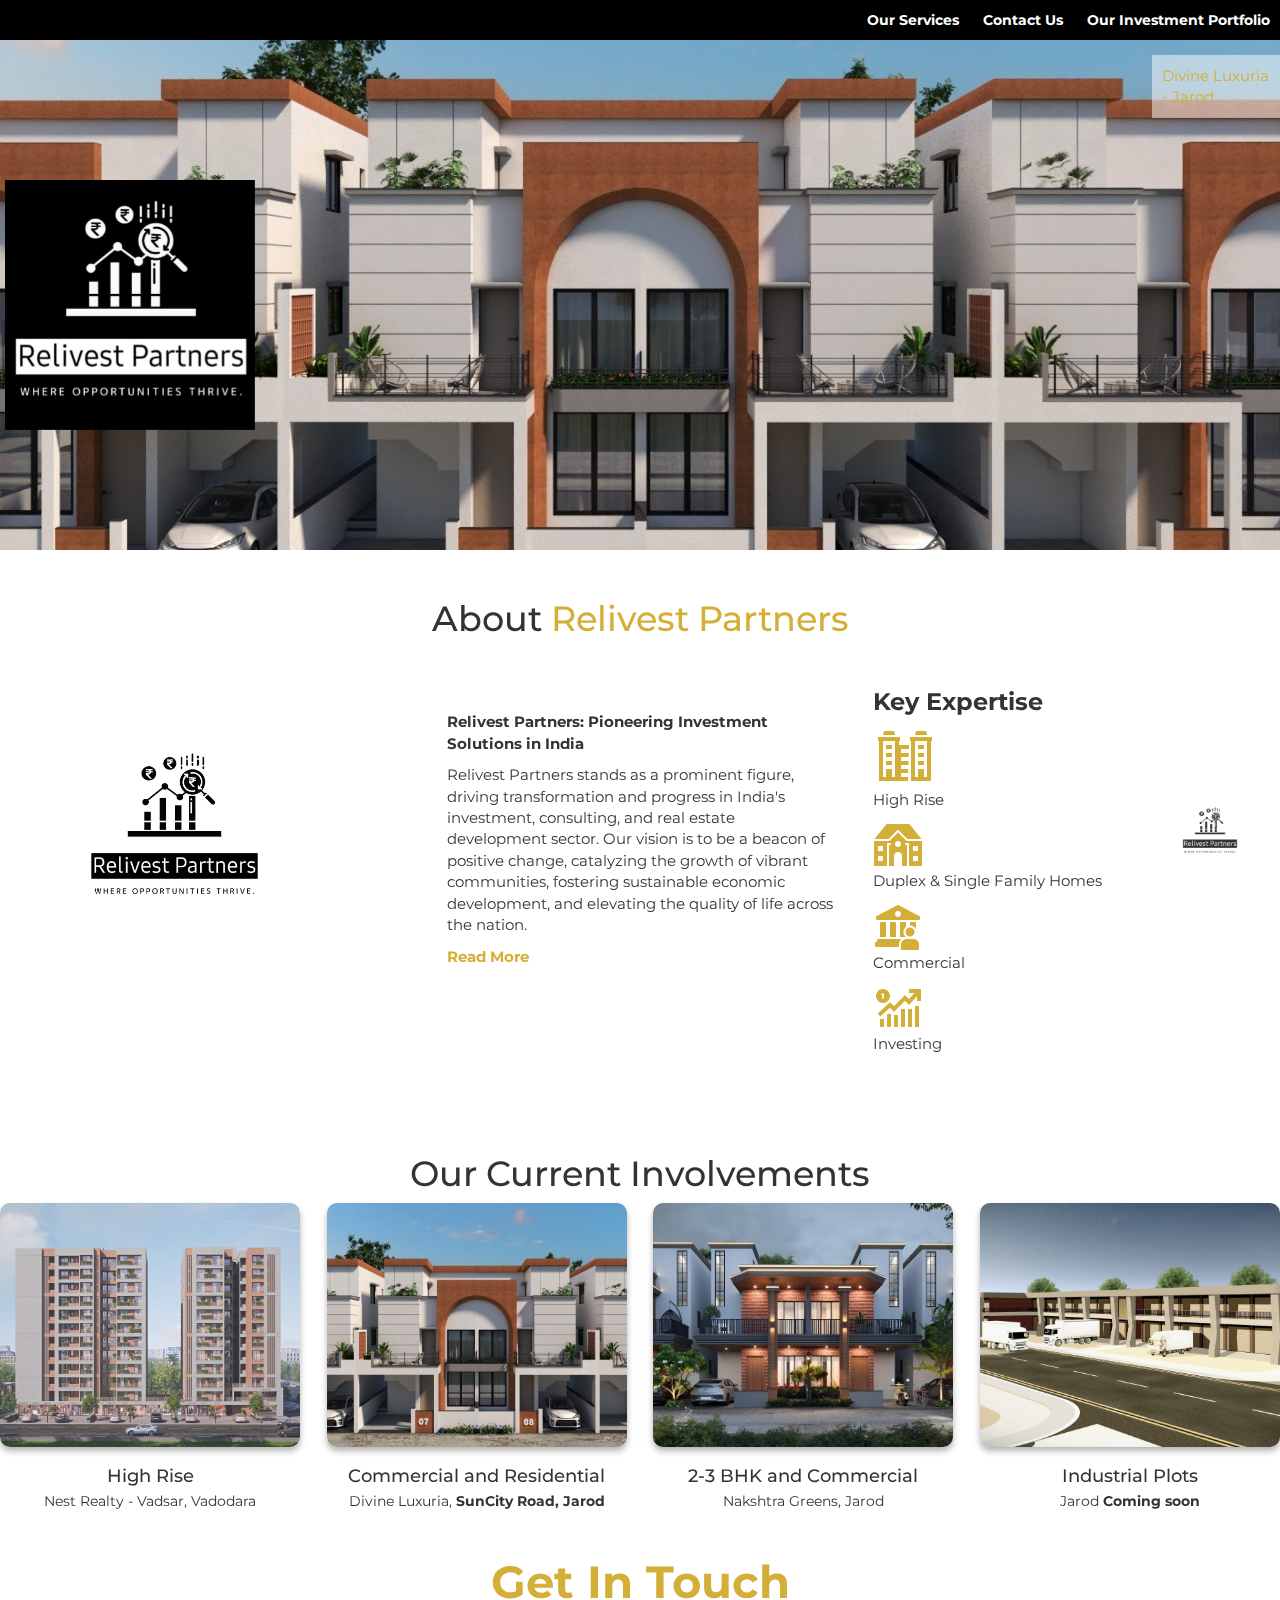
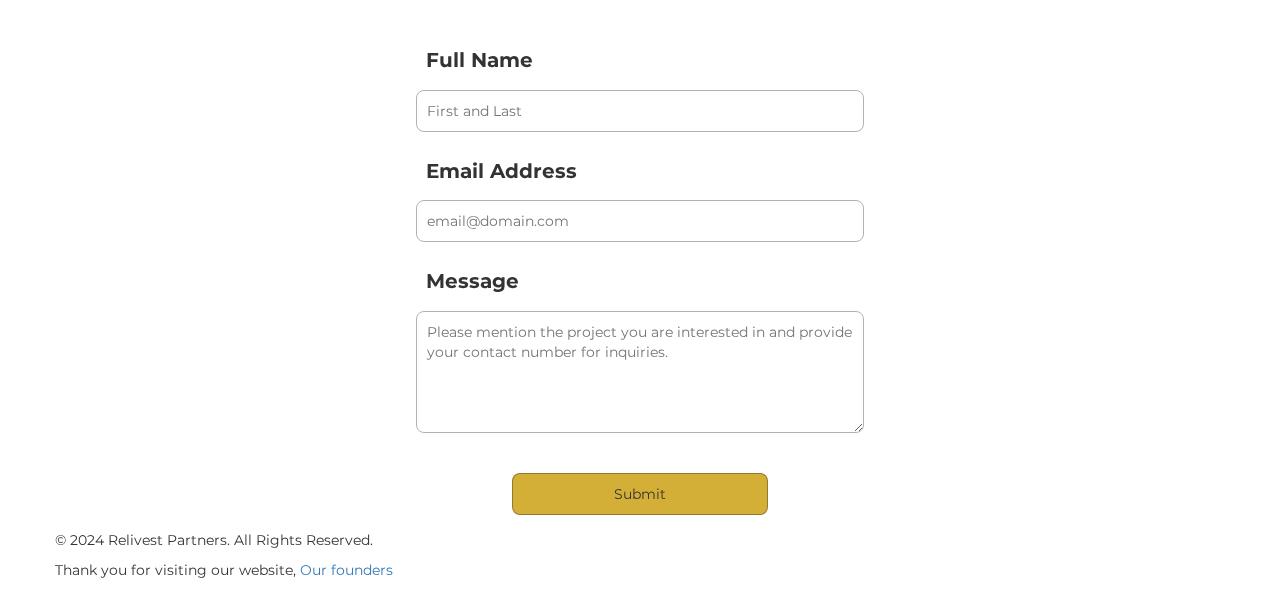
==== index.html @ cf7656f8 "Update index.html" ====
<!DOCTYPE html>
<html lang="en">

<head>
  <meta charset="UTF-8">
  <meta name="viewport" content="width=device-width, initial-scale=1.0">
  <meta name="description" content="Elevate your real estate investment with Relivest Partners, a trusted developer in Vadodara. Explore our diverse portfolio of 2BHK, 3BHK, villas, bungalows, and more. Experience quality craftsmanship, prime locations, and investment opportunities tailored for you.">
 <meta name="keywords" content="Relivest Partners, investment, real estate, India, 2bhk, duplex, residential, flat, 1bhk, 3bhk, villa, bungalow, land, jamin">
  <meta name="author" content="Sarthak Devmurari">
  <title> Relivest Partners </title>
  <link rel="shortcut icon" href="favicon.ico">
  <link href="https://fonts.googleapis.com/css?family=Oswald|Montserrat" rel="stylesheet">
  <link href="style.css" rel="stylesheet">
  <link rel="stylesheet" href="https://cdnjs.cloudflare.com/ajax/libs/font-awesome/5.15.4/css/all.min.css">

  <style>
    #top-image {
      position: relative;
      height: 550px; /* Adjust height as needed */
    }

    #top-image img {
      width: 100%;
      height: 100%;
      object-fit: cover;
    }

    .brand-panel {
      position: absolute;
      top: 180px; /* Adjust the top position as needed */
      left: 5px; /* Adjust the left position as needed */
      z-index: 1000; /* Ensure the logo is above the image */
    }

        .brand-panel1 {
      position: absolute;
      top: 350px; /* Adjust the top position as needed */
      right: 35px; /* Adjust the left position as needed */
      z-index: 1000; /* Ensure the logo is above the image */
    }

    /* Styles for the fixed button panel */
    .button-panel {
      position: fixed;
      top: 0;
      left: 0;
      width: 100%;
      background-color: rgba(0, 0, 0, 1); /* Translucent background color */
      padding: 10px 0; /* Adjust padding as needed */
      z-index: 1000; /* Ensure the panel is above other content */
    }

    .button-panel ul {
/* <url> values */
list-style-image: url("img/icon.png");
      margin: 0;
      padding: 0;
      text-align: right;
    }

    .button-panel ul li {
      display: inline-block;
      margin: 0 10px; /* Adjust margin as needed */
    }

    .button-panel ul li a {
      text-decoration: none;
      color: #ffffff; /* Adjust text color */
      font-weight: bold; /* Adjust font weight as needed */
    }

    .header-inner {
      position: relative;
      z-index: 1; /* Ensure header content stays above slideshow */
    }

    .vertical-panel-content {
      color: white; /* Text color */
    }

    #slideshow {
      /* Slideshow styles */
    }

    /* Additional styling for the buttons panel if needed */
    .buttons-panel {
      /* Add your styles here */
    }
    
  .contact-container .contact-header {
  font-size: 4.5rem !important; /* Increase font size */
  font-weight: bold; /* Make the font bold */
  color: #D4AF37; /* Dark text color */
  background-color: rgba(242, 240, 245, 0.0); /* Translucent background color */
  text-align: center; /* Align to the center */
  margin-top: 40px; /* Adjust spacing from the top section */
  margin-bottom: 20px; /* Add space below the header */
}

  
 /* Apply styles to form input, select, textarea, fieldset, optgroup, label, and StripeElement */
form input,
form select,
form textarea,
form fieldset,
form optgroup,
form label,
form .StripeElement {
  font-size: 100%;
  color: inherit;
  border: none;
  border-radius: 8px; /* Add curved borders */
  display: block;
  width: 60%;
  padding: 10px; /* Add padding */
  margin-bottom: 5px; /* Add space between elements */
  margin: 0 auto 15px; /* Center the element horizontally and add space below */
  webkit-appearance: button;
  moz-appearance: button;
  box-sizing: border-box;
}

/* Additional styling for form label and legend */
form label,
form legend {
  font-size: 2rem;
  margin-bottom: 0.5rem;
}

/* Apply border, padding, margin, and width to form input, select, textarea, and StripeElement */
form input,
form select,
form textarea,
form .StripeElement {
  border: 1px solid rgba(0, 0, 0, 0.3);
  background-color: rgba(62, 54, 46, 0.0); /* Translucent background color */
}

/* Additional styling for focused elements */
form input:focus,
form select:focus,
form textarea:focus,
form .StripeElement:focus {
  background-color: white;
  outline-style: solid;
  outline-width: thin;
  outline-color: gray;
  outline-offset: -1px;
}

/* Apply width to text and email inputs and StripeElement */
form [type="text"],
form [type="email"],
form .StripeElement {
  width: 60%;
}

/* Apply width to button inputs */
form [type="button"],
form [type="submit"],
form [type="reset"] {
  width: 20%; /* Set button width to 100% */
  cursor: pointer;
  -webkit-appearance: button;
  -moz-appearance: button;
  appearance: button;
  background-color: #D4AF37;
}

/* Remove outline on focus for button inputs */
form [type="button"]:focus,
form [type="submit"]:focus,
form [type="reset"]:focus 
    {
  outline: none;
}

/* Additional styling for form select */
form select {
  text-transform: none;
}
 /* Position and style for the logo elements */
    .faded-logo {
      position: fixed;
      width: 100px; /* Adjust size as needed */
      height: auto; /* Maintain aspect ratio */
      opacity: 0.8; /* Adjust opacity to make it faded */
      pointer-events: none; /* Prevent interaction with the logo */
      z-index: -1; /* Ensure the logo is behind other content */
    }

    /* Position the logo in different places */

    .logo-bottom-right {
      bottom: 20px;
      right: 20px;
    }

    /* Additional logo positions can be added as needed */
  </style>
  
</head>
<body>
   <!-- Logo images -->
  <img src="img/White Logo.jpg" alt="Logo" class="faded-logo logo-bottom-right">
  
  <div id="top-image" class="slideshow-container">
    <img id="project-image" src="" alt="Top Image">
    <div class="project-name" id="project-name"></div>
  </div>
  <div class="loader"></div>
  <header class="logo-image">
    <div class="brand-panel">
      <a href="index.html" class="brand js-target-scroll">
        <img src="img/White Logo.jpg" width="180" height="180" alt="Logo">
      </a>

  <nav class="navbar-desctop visible-md visible-lg">
    <!-- Desktop navigation menu -->
  </nav>
  <nav class="navbar-mobile">
    <!-- Mobile navigation menu -->
  </nav>
</header>

  <!-- Fixed button panel -->
  <div class="button-panel">
    <nav class="navigation">
      <ul>
        <li><a href="services.html">Our Services</a></li>
        <li><a href="contact.html">Contact Us</a></li>
        <li><a href="Investments.html">Our Investment Portfolio</a></li>
      </ul>
    </nav>
  </div>
  
     <div class="brand-panel">
      <a href="index.html" class="brand js-target-scroll">
        <img src="img/LOGO.PNG.png" width="250" height="250" alt="Logo">
      </a>
    </div>

  
<style>
  /* Font Family */
  body {
    font-family: 'Montserrat', sans-serif;
  }

  /* Vision and Approach Titles */
  .service-title {
    font-family: 'Montserrat', sans-serif;
    font-weight: bold;
    font-size: 2.5rem;
    color: #D4AF37;
  }

  /* Description Text */
  .service-description {
    font-family: 'Montserrat', sans-serif;
    font-size: 1.4rem;
    line-height: 1.6;
    color: #000; /* Default text color */
  }

  /* Highlighted Words */
  .highlight {
    color: #D4AF37; /* Highlight color */
  }
</style>

<main>
  <p> </p>
  <p> </p>
  <p> </p>
  <div class="about-us-container">
    <h2>About <span style="color: #d4af37;">Relivest Partners</span></h2>

    <!-- Image Section -->
    <div class="image-section">
      <img src="img/White Logo.jpg" alt="Description of Image">
    </div>

    <!-- Description Section -->
    <div class="about-us-description">
      <br><br>
      <p><strong>Relivest Partners: Pioneering Investment Solutions in India</strong></p>
      <p>Relivest Partners stands as a prominent figure, driving transformation and progress in India's investment, consulting, and real estate development sector. Our vision is to be a beacon of positive change, catalyzing the growth of vibrant communities, fostering sustainable economic development, and elevating the quality of life across the nation.</p>
      <div class="read-more-button">
        <a href="about.html" style="color: #d4af37;" target="_blank">Read More</a>
      </div>
    </div>
    
    <!-- Skills Section -->
    <div class="about-us-skills">
      <ul>
        <li>
         <h3> <strong>Key Expertise</strong></h3>
        </li>
        
        <li>
          <img src="img/High-Rise-Icon.png" alt="Skill 1" class="skill-icon">
          <p>High Rise</p>
        </li>
        <li>
          <img src="img/Residential.png" alt="Skill 2" class="skill-icon">
          <p>Duplex & Single Family Homes</p>
        </li>
        <li>
          <img src="img/Commercial-Icon.png" alt="Skill 3" class="skill-icon">
          <p>Commercial</p>
        </li>
        <li>
          <img src="img/Investing.png" alt="Skill 4" class="skill-icon">
          <p>Investing</p>
        </li>
      </ul>
    </div>
  </div>
</main>



      <!-- Forte section -->
      <div class="forte-section">
        <h2>Our Current Involvements</h2>
        <div class="project-grid">
          <div class="project-item">
            <img src="img/high-rise-image.jpg" width="200" height="250" alt="High Rise Image">
            <div class="project-details">
              <h3>High Rise</h3>
              <p>Nest Realty - Vadsar, Vadodara</p>
            </div>
          </div>
          <div class="project-item">
            <img src="img/commercial-image.jpg" width="200" height="250" alt="Commercial Image">
            <div class="project-details">
              <h3>Commercial and Residential</h3>
              <p>Divine Luxuria, <strong>SunCity Road, Jarod</strong></p>
            </div>
          </div>
          <div class="project-item">
            <img src="img/bungalow-image.jpg" width="200" height="250" alt="Bungalow Image">
            <div class="project-details">
              <h3>2-3 BHK and Commercial</h3>
              <p>Nakshtra Greens, Jarod</p>
            </div>
          </div>
          <div class="project-item">
            <img src="img/project-image4.jpg" width="200" height="250" alt="Project 4 Image">
            <div class="project-details">
              <h3>Industrial Plots</h3>
              <p> Jarod <strong>Coming soon</strong></p>
            </div>
          </div>
        </div>
      </div>
    </div>
  </main>

  <div class="contact-container">
    <h1 class="contact-header">Get In Touch</h1>
    <!-- modify this form HTML and place wherever you want your form -->
    <form
  action="https://formspree.io/f/mayrangj"
  method="POST"
>
      <fieldset id="fs-frm-inputs">
        <label for="full-name">Full Name</label>
        <input type="text" name="name" id="full-name" placeholder="First and Last" required="">
        <label for="email-address">Email Address</label>
        <input type="email" name="_replyto" id="email-address" placeholder="email@domain.com" required="">
        
        <label for="message">Message</label>
        <textarea rows="5" name="message" id="message" placeholder="Please mention the project you are interested in and provide your contact number for inquiries." required=""></textarea>
        <input type="hidden" name="_subject" id="email-subject" value="Contact Form Submission">
      </fieldset>
      <input type="submit" value="Submit">
    </form>
  </div>

  <footer class="footer">
    <div class="container">
      <div class="row">
        <div class="col">
          <p>© 2024 Relivest Partners. All Rights Reserved.</p>
        </div>
        <div class="col">
          <p>Thank you for visiting our website, <a href="about.html">Our founders</a></p>
        </div>
      </div>
    </div>
  </footer>

  <!-- JavaScript code for slideshow -->
 <script>
  // Slideshow functionality
  var projects = [
    { name: "The Nest - Vadsar", image: "img/high-rise-image.jpg" },
    { name: "Divine Luxuria - Jarod", image: "img/commercial-image.jpg" },
    { name: "Nakshatra Greens - Jarod", image: "img/bungalow-image.jpg" },
    { name: "Commercial Plots - Soon", image: "img/project-image4.jpg" }
  ];

  var currentProjectIndex = 0;
  var projectImageElement = document.getElementById("project-image");
  var projectNameElement = document.getElementById("project-name");

  function showNextProject() {
    currentProjectIndex = (currentProjectIndex + 1) % projects.length;
    var project = projects[currentProjectIndex];
    projectImageElement.src = project.image;
    projectNameElement.textContent = project.name;
  }

  // Show the first project initially
  showNextProject();

  // Change project every 3 seconds (3000 milliseconds)
  setInterval(showNextProject, 3000);

  // Adjust font size and style for project name
  projectNameElement.style.fontSize = "1.5rem"; // Adjust font size
  projectNameElement.style.color = "#D4AF37"; // Set text color to white
  projectNameElement.style.backgroundColor = "rgba(255, 255, 255, 0.5)"; // Set background color to translucent black
  projectNameElement.style.padding = "10px"; // Add padding for better readability
  projectNameElement.style.position = "absolute"; // Position the element
  projectNameElement.style.top = "10%"; // Center vertically
  projectNameElement.style.left = "90%"; // Center horizontally

</script>
</body>
</html>
---- style.css ----
/* Import external stylesheets */
@import url('bootstrap.min.css');
@import url('font-awesome.min.css');
@import url('animate.css');
@import url('hover.css');
@import url('magnific-popup.css');
@import url('owl.carousel.css');
@import url('owl.transitions.css');
@import url('settings.css');
@import url('layers.css');
@import url('navigation.css');

/* Base styles */
body {
  background-color: #FFFFFF;
  margin: 0;
  padding: 0;
}

/* Top image */
#top-image {
  position: relative;
  height: 300px;
}

#top-image img {
  width: 100%;
  height: 100%;
  object-fit: cover;
}

.loader {
  display: none;
}

/* Forte section */
.forte-section {
  text-align: center;
  padding: 50px 0;
}

.project-grid {
  display: flex;
  justify-content: space-between;
  flex-wrap: wrap;
}

.project-item {
  width: calc(25% - 20px);
  margin-bottom: 20px;
  text-align: center;
}

.project-item img {
  width: 100%;
  height: 100%;
  object-fit: cover;
  border-radius: 10px;
  box-shadow: 0 4px 6px rgba(0, 0, 0, 0.3);
  transition: transform 0.3s ease;
}

.project-item img:hover {
  transform: scale(1.05);
}

.project-details {
  margin-top: 10px;
}

.project-details h3 {
  margin-bottom: 5px;
  font-size: 18px;
}

.project-details p {
  font-size: 14px;
}


/* Brand panel */
.brand-panel {
  position: absolute;
  top: 20px;
  left: 20px;
  z-index: 1000;
}

.logo-image {
  width: 100px;
  height: auto;
}

  body {
    font-family: 'Montserrat', sans-serif;
    margin: 0;
    padding: 0;
  }

  main {
    padding-top: 20px;
    text-align: left; /* Center align the content */
  }
.about-us-container {
  max-width: 100%; /* Set max width to 100% */
  margin: 0 auto; /* Center the content horizontally */
  display: flex;
  align-items: flex-start; /* Align items to the top */
  flex-wrap: wrap; /* Allow flex items to wrap */
}

h2 {
  width: 100%; /* Take up full width */
  text-align: center; /* Center-align the header */
  font-size: 35px; /* Increase the font size of the header */
}
.image-section img {
  max-width: 80%; /* Set maximum width to 100% of its container */
  height: auto; /* Maintain aspect ratio */
}

.image-section,
.about-us-description,
.about-us-skills {
  flex: 1; /* Each section takes up one-third of the available space */
  padding: 20px; /* Add padding for spacing */
}

.about-us-description {
  font-size: 15px; /* Increase font size */
}

.about-us-skills ul {
  list-style-type: none;
  padding: 0;
  margin: 0;
  font-size: 15px; /* Increase font size */
}

.about-us-skills ul li {
  margin-bottom: 1rem; /* Increase the gap */
}

.about-us-header h3 {
  font-size: 24px; /* Increase font size of the header */
  color: #333; /* Adjust color if needed */
}

.skill-icon {
  max-width: 90px; /* Reduce icon size */
  margin-right: 5px;
}

.read-more-button a {
  text-decoration: none;
  color: #d4af37; /* Golden green color */
  font-weight: bold;
}

.read-more-button a:hover {
  color: #d4af37; /* Lighter shade of golden green on hover */
}


/* Media Queries */
/* Mobile devices */
@media only screen and (max-width: 480px) {
  .brand-panel {
    top: 10px;
    left: 10px;
  }

  .project-item {
    width: 100%;
    margin-bottom: 10px;
  }

  .project-item img {
    width: 100%;
    height: auto;
  }
}


/* Tablet devices */
@media only screen and (min-width: 481px) and (max-width: 1024px) {
  .brand-panel {
    top: 20px;
    left: 20px;
  }
}

/* Desktop devices */
@media only screen and (min-width: 1025px) {
  .brand-panel {
    top: 20px;
    left: 20px;
  }
}
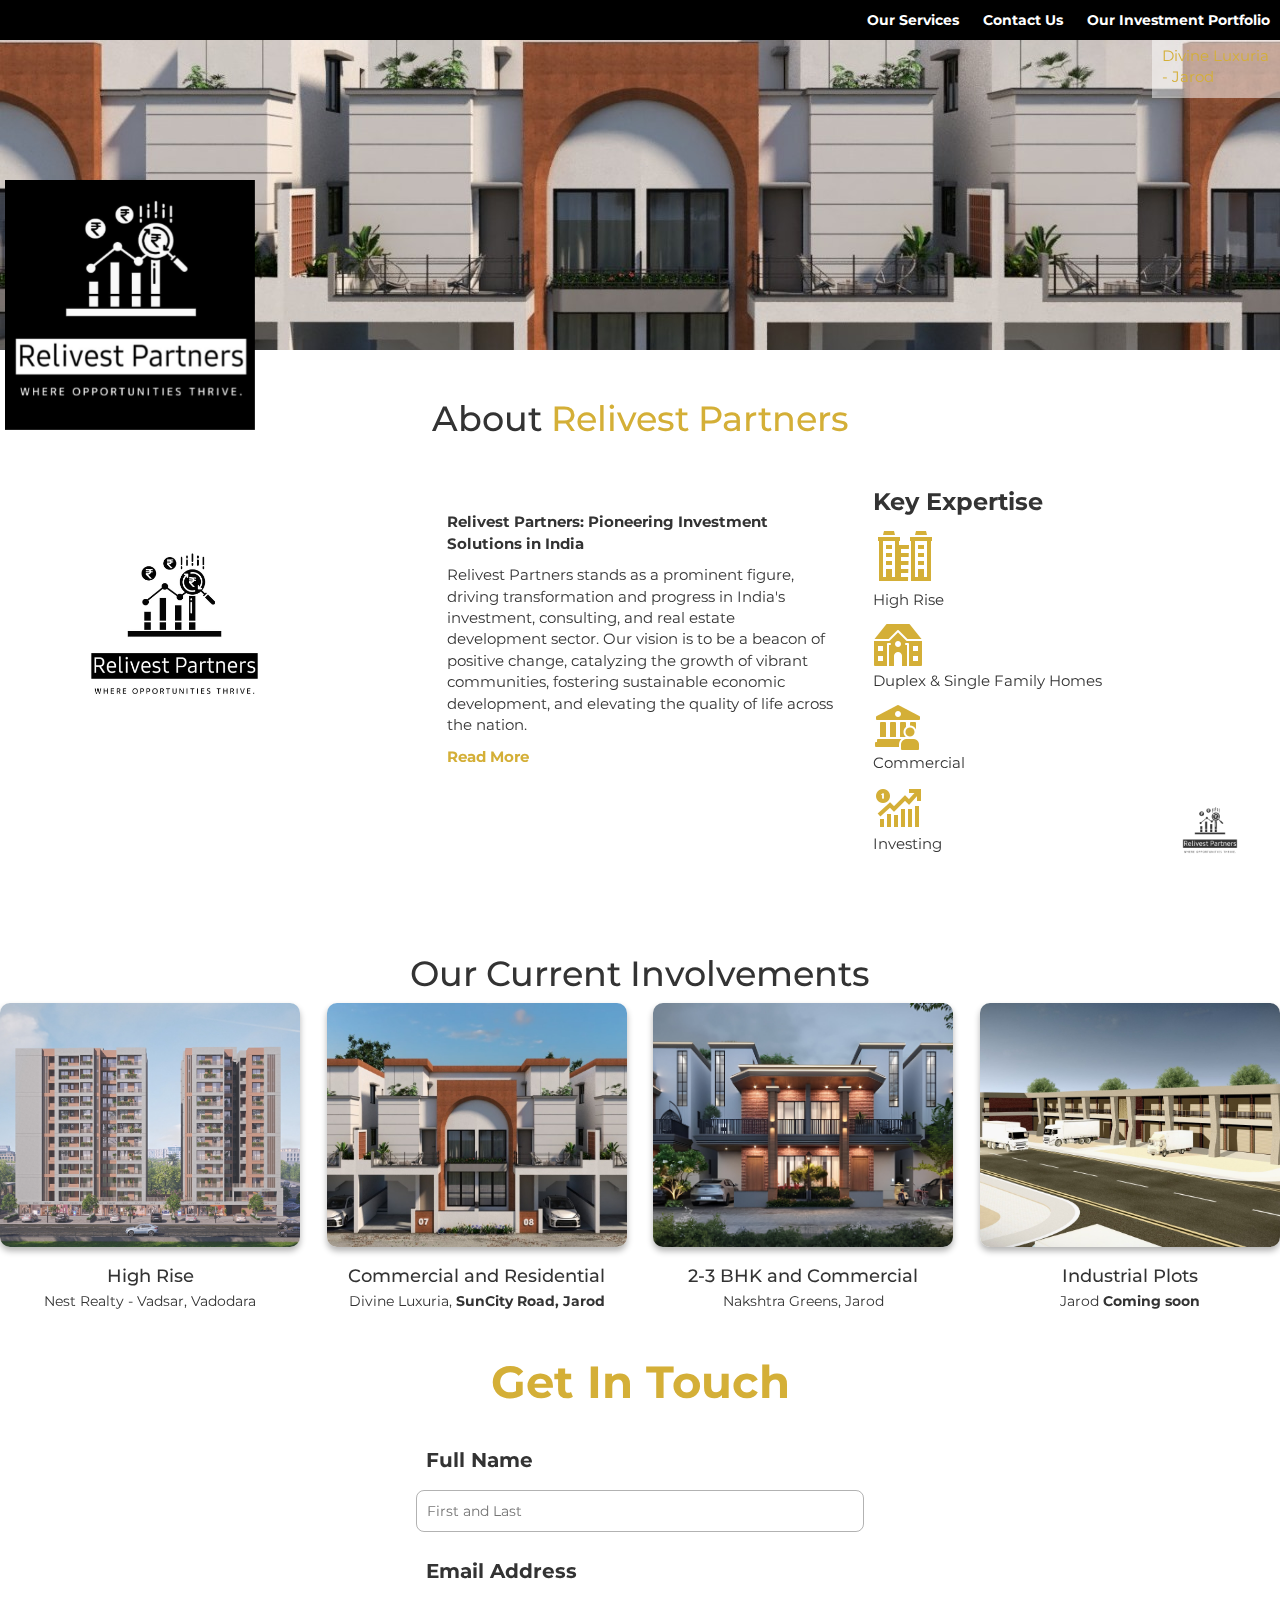
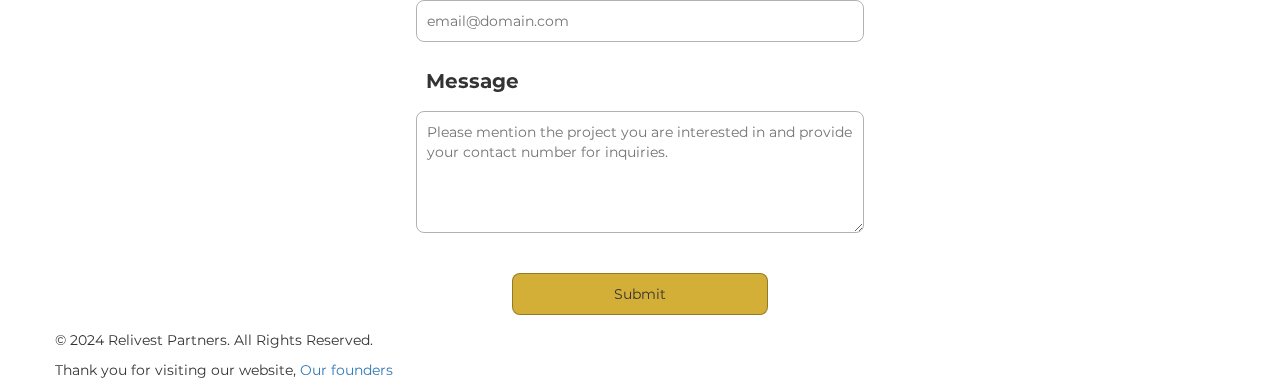
==== commit 6c3f65c7: "Update index.html" ====
--- a/index.html
+++ b/index.html
@@ -16,7 +16,7 @@
   <style>
     #top-image {
       position: relative;
-      height: 550px; /* Adjust height as needed */
+      height: 350px; /* Adjust height as needed */
     }
 
     #top-image img {
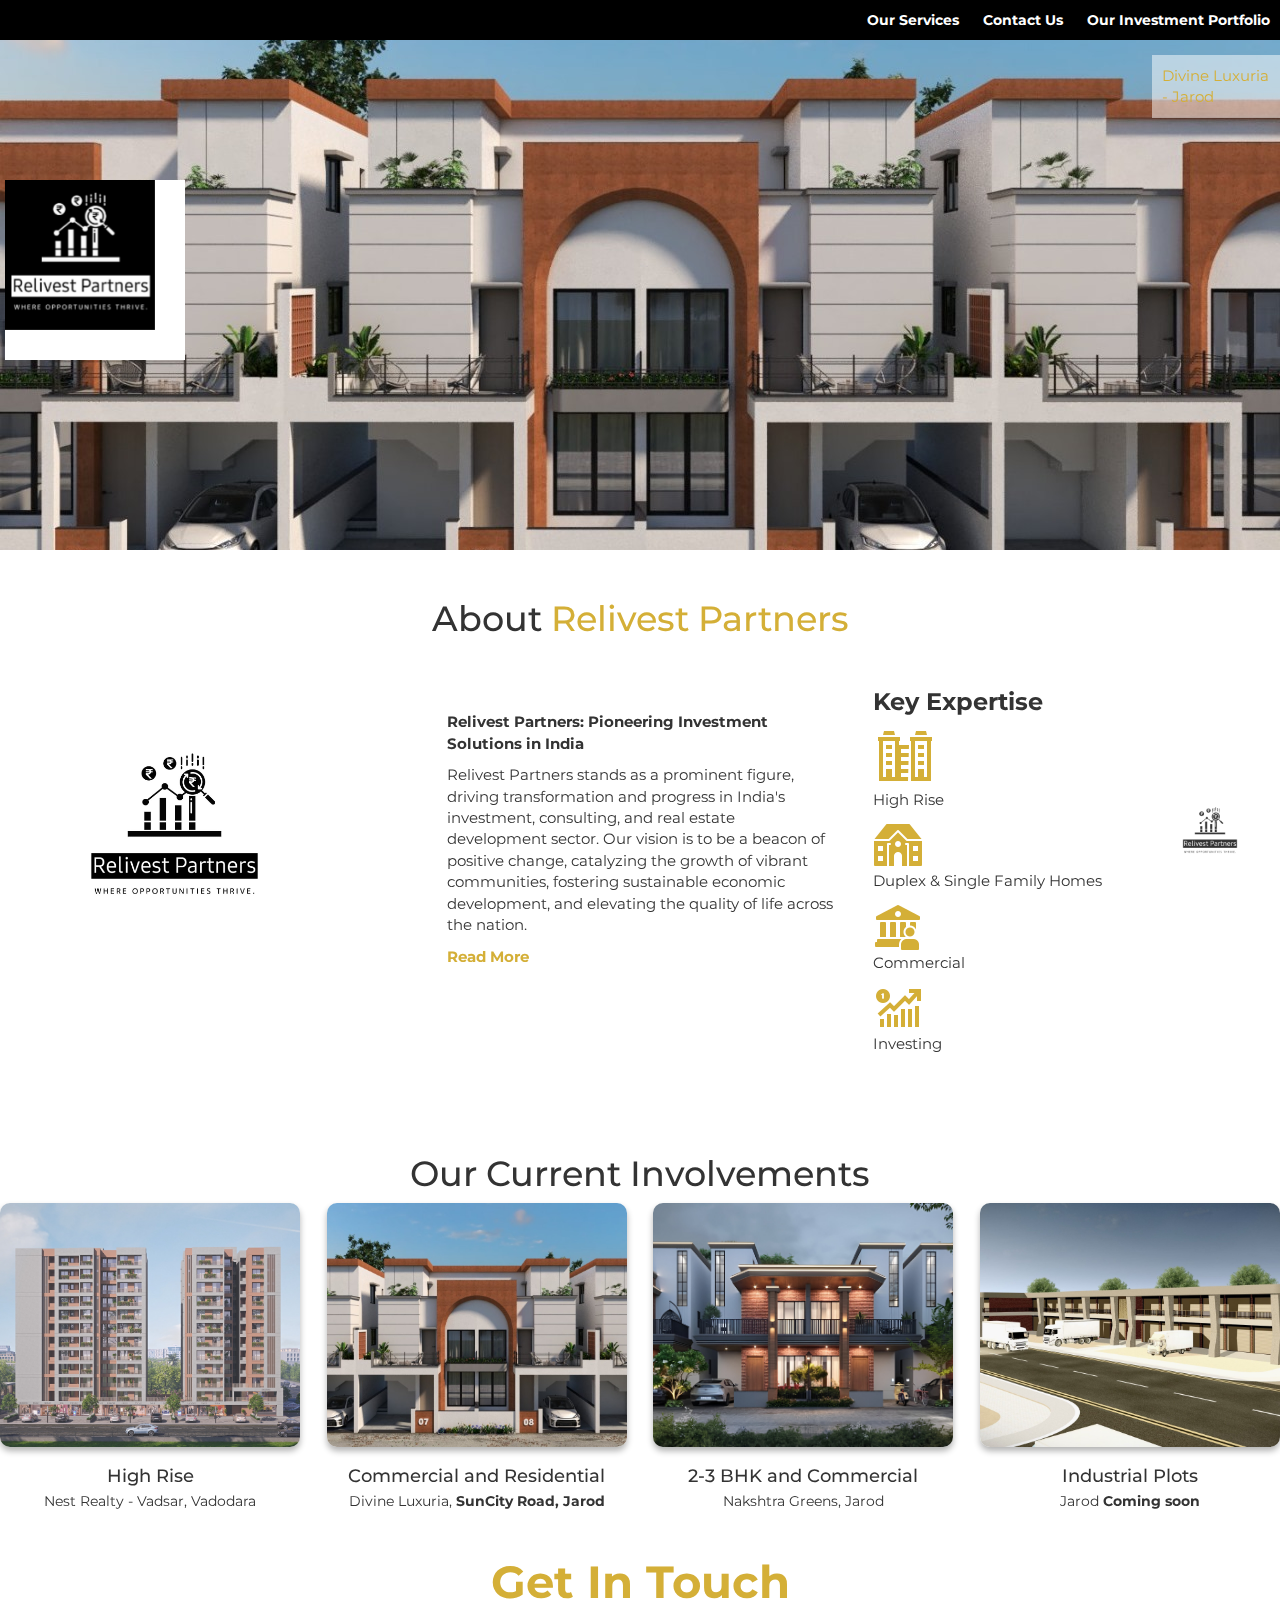
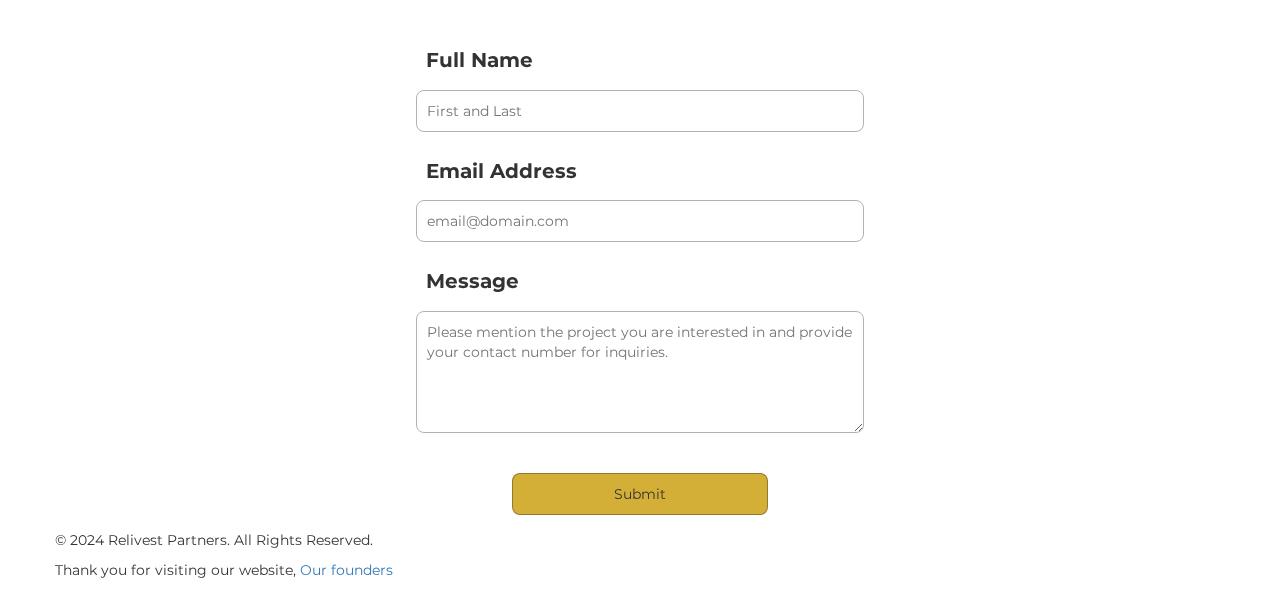
==== commit ae2c14d6: "Update index.html" ====
--- a/index.html
+++ b/index.html
@@ -16,7 +16,7 @@
   <style>
     #top-image {
       position: relative;
-      height: 350px; /* Adjust height as needed */
+      height: 550px; /* Adjust height as needed */
     }
 
     #top-image img {
@@ -236,7 +236,7 @@
   
      <div class="brand-panel">
       <a href="index.html" class="brand js-target-scroll">
-        <img src="img/LOGO.PNG.png" width="250" height="250" alt="Logo">
+        <img src="img/LOGO.PNG.png" width="150" height="150" alt="Logo">
       </a>
     </div>
 
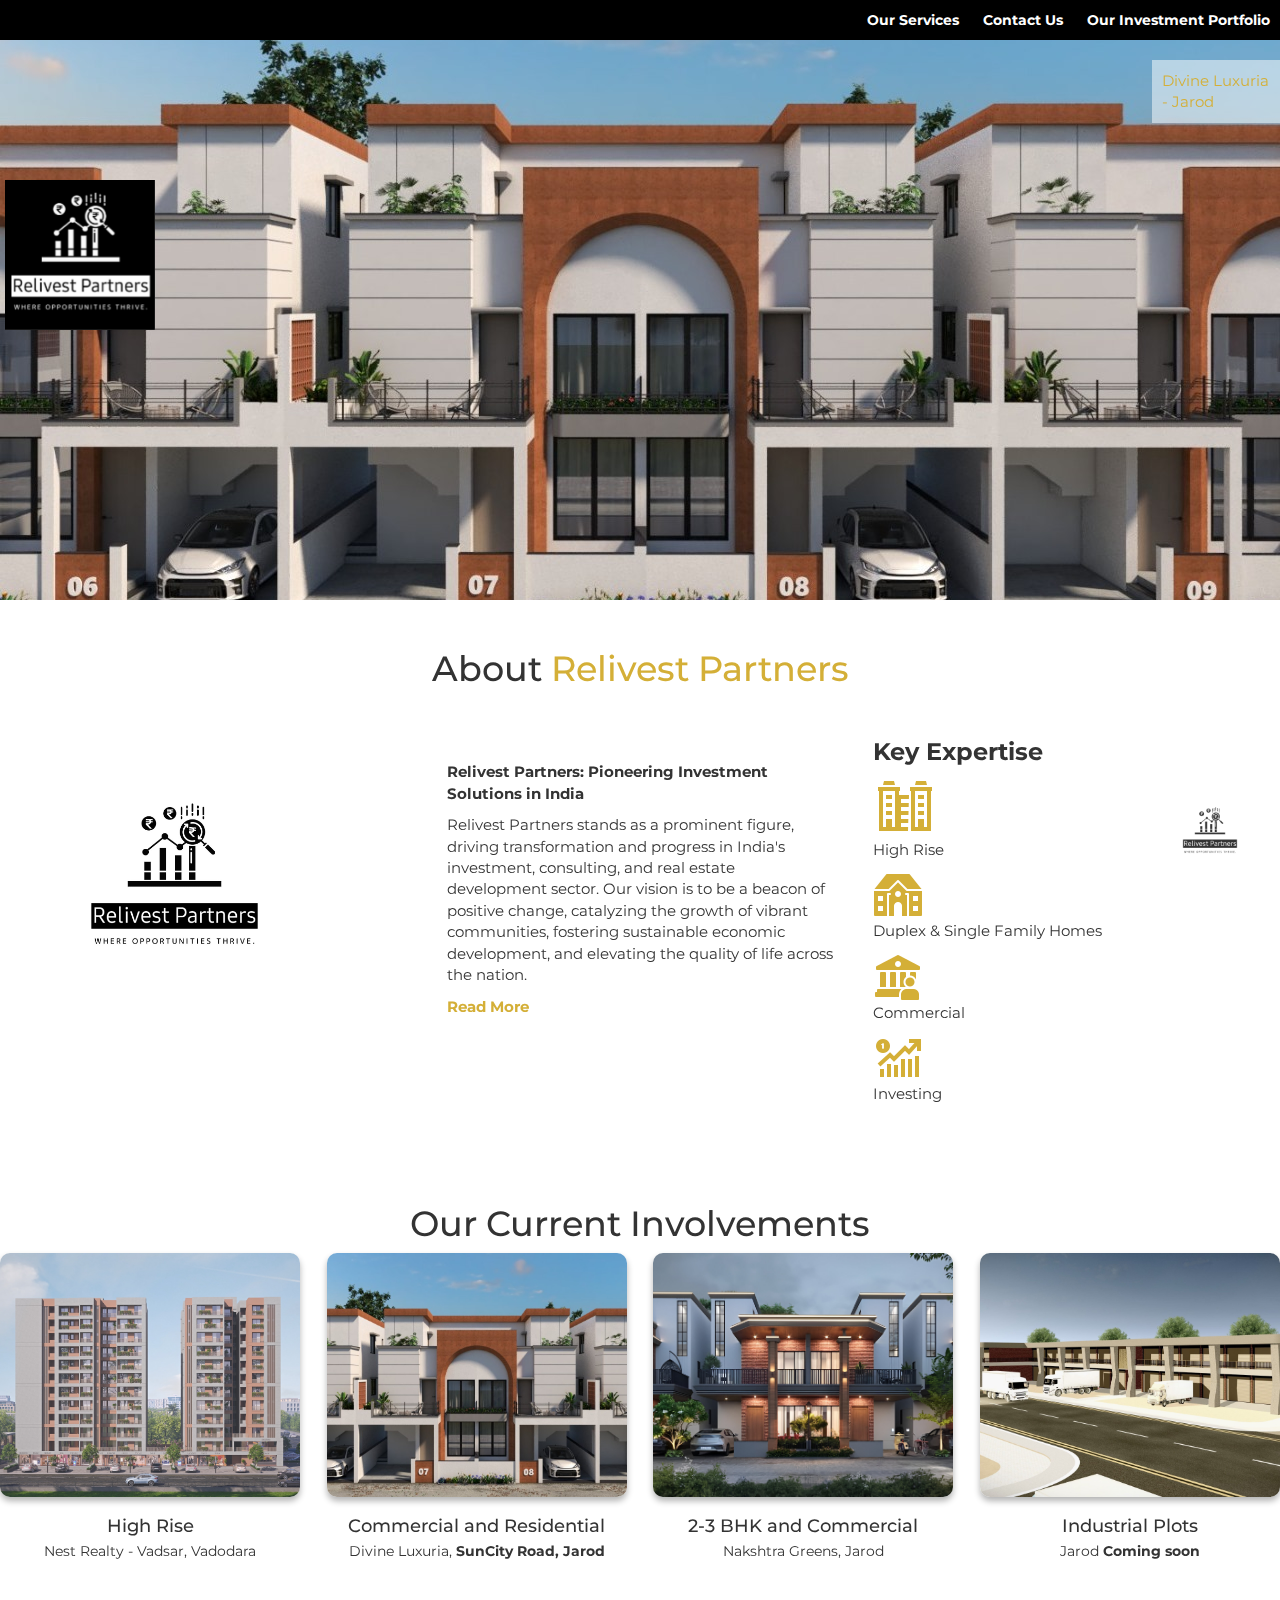
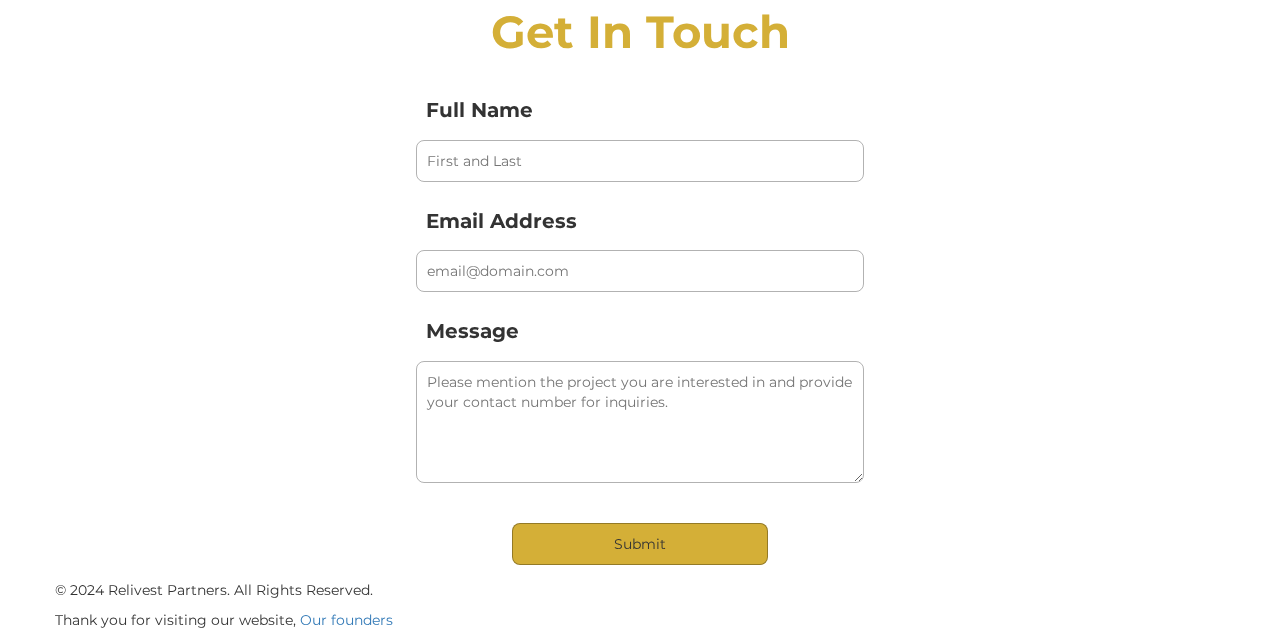
==== commit 94e788c8: "Update index.html" ====
--- a/index.html
+++ b/index.html
@@ -16,7 +16,7 @@
   <style>
     #top-image {
       position: relative;
-      height: 550px; /* Adjust height as needed */
+      height: 600px; /* Adjust height as needed */
     }
 
     #top-image img {
@@ -212,7 +212,7 @@
   <header class="logo-image">
     <div class="brand-panel">
       <a href="index.html" class="brand js-target-scroll">
-        <img src="img/White Logo.jpg" width="180" height="180" alt="Logo">
+        <img src="img/White Logo.jpg" width="150" height="150" alt="Logo">
       </a>
 
   <nav class="navbar-desctop visible-md visible-lg">
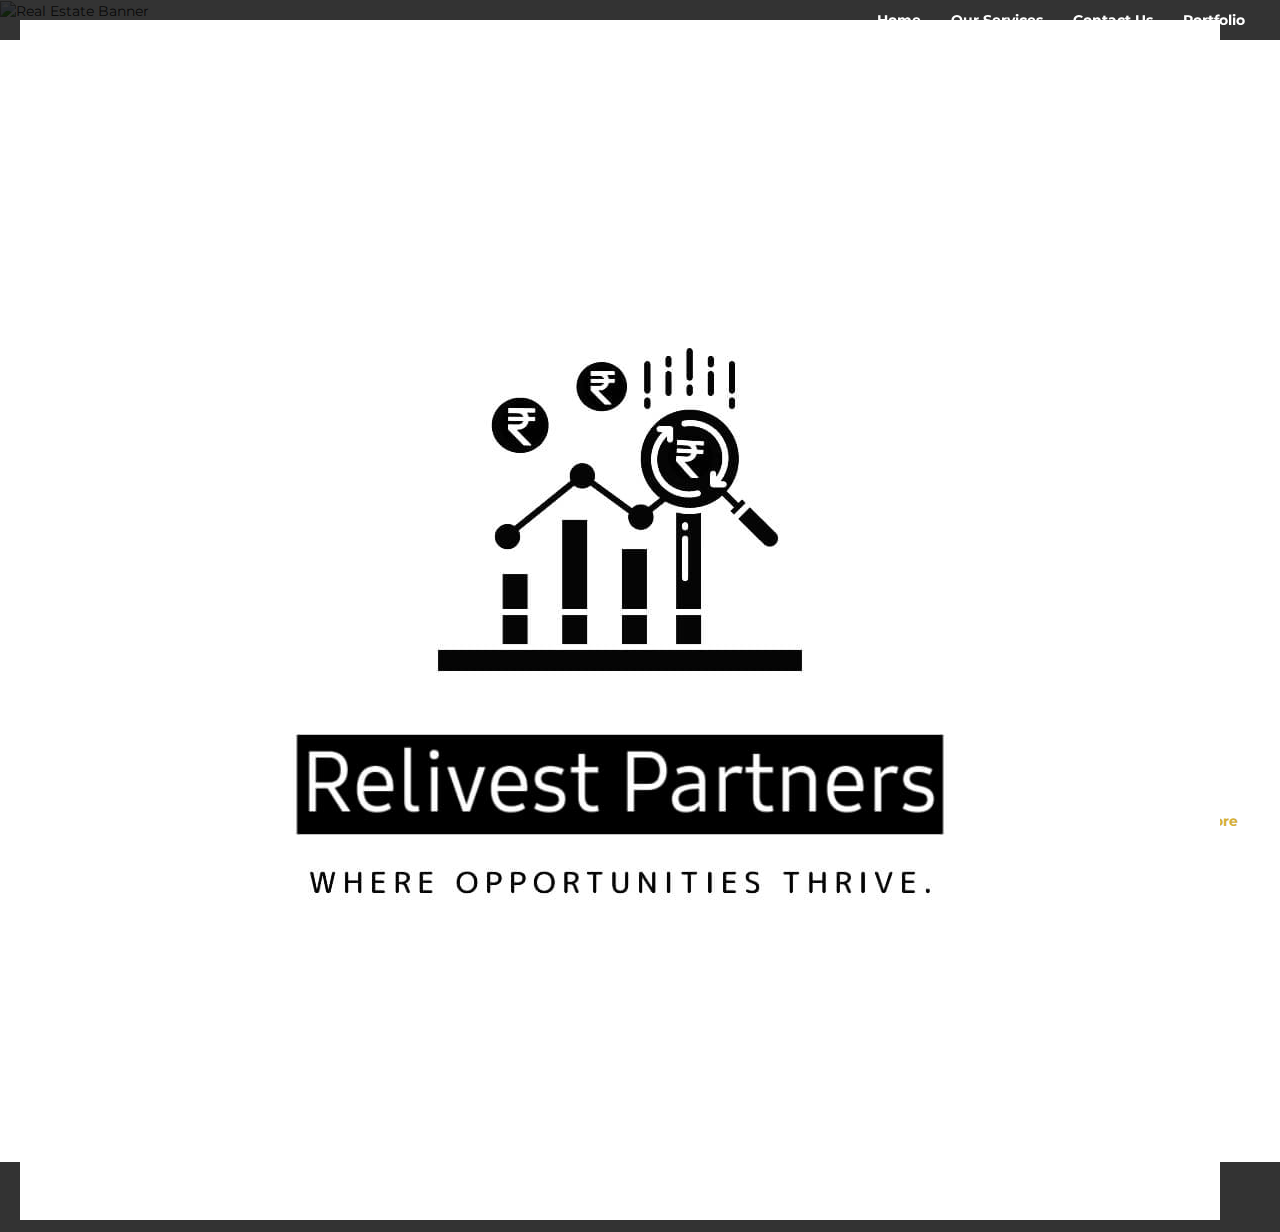
==== commit d0d4d1db: "Update index.html" ====
--- a/index.html
+++ b/index.html
@@ -5,18 +5,51 @@
   <meta charset="UTF-8">
   <meta name="viewport" content="width=device-width, initial-scale=1.0">
   <meta name="description" content="Elevate your real estate investment with Relivest Partners, a trusted developer in Vadodara. Explore our diverse portfolio of 2BHK, 3BHK, villas, bungalows, and more. Experience quality craftsmanship, prime locations, and investment opportunities tailored for you.">
- <meta name="keywords" content="Relivest Partners, investment, real estate, India, 2bhk, duplex, residential, flat, 1bhk, 3bhk, villa, bungalow, land, jamin">
+  <meta name="keywords" content="Relivest Partners, investment, real estate, India, 2bhk, duplex, residential, flat, 1bhk, 3bhk, villa, bungalow, land, jamin">
   <meta name="author" content="Sarthak Devmurari">
-  <title> Relivest Partners </title>
+  <title>Relivest Partners</title>
   <link rel="shortcut icon" href="favicon.ico">
   <link href="https://fonts.googleapis.com/css?family=Oswald|Montserrat" rel="stylesheet">
   <link href="style.css" rel="stylesheet">
   <link rel="stylesheet" href="https://cdnjs.cloudflare.com/ajax/libs/font-awesome/5.15.4/css/all.min.css">
 
   <style>
+    /* Global Styles */
+    body {
+      font-family: 'Montserrat', sans-serif;
+      margin: 0;
+      padding: 0;
+    }
+
+    header {
+      position: fixed;
+      top: 0;
+      width: 100%;
+      background: rgba(0, 0, 0, 0.8);
+      z-index: 1000;
+    }
+
+    header nav ul {
+      list-style: none;
+      display: flex;
+      justify-content: flex-end;
+      margin: 0;
+      padding: 10px 20px;
+    }
+
+    header nav ul li {
+      margin: 0 15px;
+    }
+
+    header nav ul li a {
+      color: #ffffff;
+      text-decoration: none;
+      font-weight: bold;
+    }
+
     #top-image {
       position: relative;
-      height: 600px; /* Adjust height as needed */
+      height: 600px;
     }
 
     #top-image img {
@@ -25,409 +58,110 @@
       object-fit: cover;
     }
 
-    .brand-panel {
-      position: absolute;
-      top: 180px; /* Adjust the top position as needed */
-      left: 5px; /* Adjust the left position as needed */
-      z-index: 1000; /* Ensure the logo is above the image */
+    .about-us-container {
+      padding: 40px 20px;
+      text-align: center;
     }
 
-        .brand-panel1 {
-      position: absolute;
-      top: 350px; /* Adjust the top position as needed */
-      right: 35px; /* Adjust the left position as needed */
-      z-index: 1000; /* Ensure the logo is above the image */
+    .about-us-container h2 {
+      font-size: 2.5rem;
+      color: #d4af37;
+      margin-bottom: 20px;
     }
 
-    /* Styles for the fixed button panel */
-    .button-panel {
-      position: fixed;
-      top: 0;
-      left: 0;
-      width: 100%;
-      background-color: rgba(0, 0, 0, 1); /* Translucent background color */
-      padding: 10px 0; /* Adjust padding as needed */
-      z-index: 1000; /* Ensure the panel is above other content */
+    .about-us-container p {
+      font-size: 1.2rem;
+      line-height: 1.8;
+      margin: 10px 0;
     }
 
-    .button-panel ul {
-/* <url> values */
-list-style-image: url("img/icon.png");
-      margin: 0;
+    .about-us-skills ul {
+      list-style: none;
+      display: flex;
+      justify-content: center;
       padding: 0;
-      text-align: right;
     }
 
-    .button-panel ul li {
-      display: inline-block;
-      margin: 0 10px; /* Adjust margin as needed */
+    .about-us-skills ul li {
+      margin: 0 15px;
+      text-align: center;
     }
 
-    .button-panel ul li a {
-      text-decoration: none;
-      color: #ffffff; /* Adjust text color */
-      font-weight: bold; /* Adjust font weight as needed */
+    .about-us-skills img {
+      width: 80px;
+      height: 80px;
+      margin-bottom: 10px;
     }
 
-    .header-inner {
-      position: relative;
-      z-index: 1; /* Ensure header content stays above slideshow */
+    footer {
+      background: #333;
+      color: #fff;
+      text-align: center;
+      padding: 20px;
+      margin-top: 40px;
     }
+  </style>
+</head>
 
-    .vertical-panel-content {
-      color: white; /* Text color */
-    }
-
-    #slideshow {
-      /* Slideshow styles */
-    }
-
-    /* Additional styling for the buttons panel if needed */
-    .buttons-panel {
-      /* Add your styles here */
-    }
-    
-  .contact-container .contact-header {
-  font-size: 4.5rem !important; /* Increase font size */
-  font-weight: bold; /* Make the font bold */
-  color: #D4AF37; /* Dark text color */
-  background-color: rgba(242, 240, 245, 0.0); /* Translucent background color */
-  text-align: center; /* Align to the center */
-  margin-top: 40px; /* Adjust spacing from the top section */
-  margin-bottom: 20px; /* Add space below the header */
-}
-
-  
- /* Apply styles to form input, select, textarea, fieldset, optgroup, label, and StripeElement */
-form input,
-form select,
-form textarea,
-form fieldset,
-form optgroup,
-form label,
-form .StripeElement {
-  font-size: 100%;
-  color: inherit;
-  border: none;
-  border-radius: 8px; /* Add curved borders */
-  display: block;
-  width: 60%;
-  padding: 10px; /* Add padding */
-  margin-bottom: 5px; /* Add space between elements */
-  margin: 0 auto 15px; /* Center the element horizontally and add space below */
-  webkit-appearance: button;
-  moz-appearance: button;
-  box-sizing: border-box;
-}
-
-/* Additional styling for form label and legend */
-form label,
-form legend {
-  font-size: 2rem;
-  margin-bottom: 0.5rem;
-}
-
-/* Apply border, padding, margin, and width to form input, select, textarea, and StripeElement */
-form input,
-form select,
-form textarea,
-form .StripeElement {
-  border: 1px solid rgba(0, 0, 0, 0.3);
-  background-color: rgba(62, 54, 46, 0.0); /* Translucent background color */
-}
-
-/* Additional styling for focused elements */
-form input:focus,
-form select:focus,
-form textarea:focus,
-form .StripeElement:focus {
-  background-color: white;
-  outline-style: solid;
-  outline-width: thin;
-  outline-color: gray;
-  outline-offset: -1px;
-}
-
-/* Apply width to text and email inputs and StripeElement */
-form [type="text"],
-form [type="email"],
-form .StripeElement {
-  width: 60%;
-}
-
-/* Apply width to button inputs */
-form [type="button"],
-form [type="submit"],
-form [type="reset"] {
-  width: 20%; /* Set button width to 100% */
-  cursor: pointer;
-  -webkit-appearance: button;
-  -moz-appearance: button;
-  appearance: button;
-  background-color: #D4AF37;
-}
-
-/* Remove outline on focus for button inputs */
-form [type="button"]:focus,
-form [type="submit"]:focus,
-form [type="reset"]:focus 
-    {
-  outline: none;
-}
-
-/* Additional styling for form select */
-form select {
-  text-transform: none;
-}
- /* Position and style for the logo elements */
-    .faded-logo {
-      position: fixed;
-      width: 100px; /* Adjust size as needed */
-      height: auto; /* Maintain aspect ratio */
-      opacity: 0.8; /* Adjust opacity to make it faded */
-      pointer-events: none; /* Prevent interaction with the logo */
-      z-index: -1; /* Ensure the logo is behind other content */
-    }
-
-    /* Position the logo in different places */
-
-    .logo-bottom-right {
-      bottom: 20px;
-      right: 20px;
-    }
-
-    /* Additional logo positions can be added as needed */
-  </style>
-  
-</head>
 <body>
-   <!-- Logo images -->
-  <img src="img/White Logo.jpg" alt="Logo" class="faded-logo logo-bottom-right">
-  
-  <div id="top-image" class="slideshow-container">
-    <img id="project-image" src="" alt="Top Image">
-    <div class="project-name" id="project-name"></div>
-  </div>
-  <div class="loader"></div>
-  <header class="logo-image">
-    <div class="brand-panel">
-      <a href="index.html" class="brand js-target-scroll">
-        <img src="img/White Logo.jpg" width="150" height="150" alt="Logo">
-      </a>
-
-  <nav class="navbar-desctop visible-md visible-lg">
-    <!-- Desktop navigation menu -->
-  </nav>
-  <nav class="navbar-mobile">
-    <!-- Mobile navigation menu -->
-  </nav>
-</header>
-
-  <!-- Fixed button panel -->
-  <div class="button-panel">
-    <nav class="navigation">
+  <!-- Header Section -->
+  <header>
+    <nav>
       <ul>
+        <li><a href="index.html">Home</a></li>
         <li><a href="services.html">Our Services</a></li>
         <li><a href="contact.html">Contact Us</a></li>
-        <li><a href="Investments.html">Our Investment Portfolio</a></li>
+        <li><a href="investments.html">Portfolio</a></li>
       </ul>
     </nav>
+  </header>
+
+  <!-- Top Image Section -->
+  <div id="top-image">
+    <img src="img/project-image.jpg" alt="Real Estate Banner">
+    <div class="brand-panel">
+      <img src="img/White Logo.jpg" alt="Relivest Logo" width="150">
+    </div>
   </div>
-  
-     <div class="brand-panel">
-      <a href="index.html" class="brand js-target-scroll">
-        <img src="img/LOGO.PNG.png" width="150" height="150" alt="Logo">
-      </a>
+
+  <!-- About Us Section -->
+  <main>
+    <div class="about-us-container">
+      <h2>About <span style="color: #d4af37;">Relivest Partners</span></h2>
+      <p><strong>Relivest Partners: Pioneering Investment Solutions in India</strong></p>
+      <p>Relivest Partners stands as a prominent figure, driving transformation and progress in India's investment, consulting, and real estate development sector.</p>
+      <p>Our vision is to be a beacon of positive change, catalyzing the growth of vibrant communities, fostering sustainable economic development, and elevating the quality of life across the nation.</p>
+      <a href="about.html" style="color: #d4af37; font-weight: bold;">Read More</a>
     </div>
 
-  
-<style>
-  /* Font Family */
-  body {
-    font-family: 'Montserrat', sans-serif;
-  }
-
-  /* Vision and Approach Titles */
-  .service-title {
-    font-family: 'Montserrat', sans-serif;
-    font-weight: bold;
-    font-size: 2.5rem;
-    color: #D4AF37;
-  }
-
-  /* Description Text */
-  .service-description {
-    font-family: 'Montserrat', sans-serif;
-    font-size: 1.4rem;
-    line-height: 1.6;
-    color: #000; /* Default text color */
-  }
-
-  /* Highlighted Words */
-  .highlight {
-    color: #D4AF37; /* Highlight color */
-  }
-</style>
-
-<main>
-  <p> </p>
-  <p> </p>
-  <p> </p>
-  <div class="about-us-container">
-    <h2>About <span style="color: #d4af37;">Relivest Partners</span></h2>
-
-    <!-- Image Section -->
-    <div class="image-section">
-      <img src="img/White Logo.jpg" alt="Description of Image">
-    </div>
-
-    <!-- Description Section -->
-    <div class="about-us-description">
-      <br><br>
-      <p><strong>Relivest Partners: Pioneering Investment Solutions in India</strong></p>
-      <p>Relivest Partners stands as a prominent figure, driving transformation and progress in India's investment, consulting, and real estate development sector. Our vision is to be a beacon of positive change, catalyzing the growth of vibrant communities, fostering sustainable economic development, and elevating the quality of life across the nation.</p>
-      <div class="read-more-button">
-        <a href="about.html" style="color: #d4af37;" target="_blank">Read More</a>
-      </div>
-    </div>
-    
     <!-- Skills Section -->
     <div class="about-us-skills">
+      <h2 class="service-title">Our Expertise</h2>
       <ul>
         <li>
-         <h3> <strong>Key Expertise</strong></h3>
-        </li>
-        
-        <li>
-          <img src="img/High-Rise-Icon.png" alt="Skill 1" class="skill-icon">
+          <img src="img/High-Rise-Icon.png" alt="High Rise">
           <p>High Rise</p>
         </li>
         <li>
-          <img src="img/Residential.png" alt="Skill 2" class="skill-icon">
-          <p>Duplex & Single Family Homes</p>
+          <img src="img/Residential.png" alt="Residential">
+          <p>Residential</p>
         </li>
         <li>
-          <img src="img/Commercial-Icon.png" alt="Skill 3" class="skill-icon">
+          <img src="img/Commercial-Icon.png" alt="Commercial">
           <p>Commercial</p>
         </li>
         <li>
-          <img src="img/Investing.png" alt="Skill 4" class="skill-icon">
+          <img src="img/Investing.png" alt="Investing">
           <p>Investing</p>
         </li>
       </ul>
     </div>
-  </div>
-</main>
-
-
-
-      <!-- Forte section -->
-      <div class="forte-section">
-        <h2>Our Current Involvements</h2>
-        <div class="project-grid">
-          <div class="project-item">
-            <img src="img/high-rise-image.jpg" width="200" height="250" alt="High Rise Image">
-            <div class="project-details">
-              <h3>High Rise</h3>
-              <p>Nest Realty - Vadsar, Vadodara</p>
-            </div>
-          </div>
-          <div class="project-item">
-            <img src="img/commercial-image.jpg" width="200" height="250" alt="Commercial Image">
-            <div class="project-details">
-              <h3>Commercial and Residential</h3>
-              <p>Divine Luxuria, <strong>SunCity Road, Jarod</strong></p>
-            </div>
-          </div>
-          <div class="project-item">
-            <img src="img/bungalow-image.jpg" width="200" height="250" alt="Bungalow Image">
-            <div class="project-details">
-              <h3>2-3 BHK and Commercial</h3>
-              <p>Nakshtra Greens, Jarod</p>
-            </div>
-          </div>
-          <div class="project-item">
-            <img src="img/project-image4.jpg" width="200" height="250" alt="Project 4 Image">
-            <div class="project-details">
-              <h3>Industrial Plots</h3>
-              <p> Jarod <strong>Coming soon</strong></p>
-            </div>
-          </div>
-        </div>
-      </div>
-    </div>
   </main>
 
-  <div class="contact-container">
-    <h1 class="contact-header">Get In Touch</h1>
-    <!-- modify this form HTML and place wherever you want your form -->
-    <form
-  action="https://formspree.io/f/mayrangj"
-  method="POST"
->
-      <fieldset id="fs-frm-inputs">
-        <label for="full-name">Full Name</label>
-        <input type="text" name="name" id="full-name" placeholder="First and Last" required="">
-        <label for="email-address">Email Address</label>
-        <input type="email" name="_replyto" id="email-address" placeholder="email@domain.com" required="">
-        
-        <label for="message">Message</label>
-        <textarea rows="5" name="message" id="message" placeholder="Please mention the project you are interested in and provide your contact number for inquiries." required=""></textarea>
-        <input type="hidden" name="_subject" id="email-subject" value="Contact Form Submission">
-      </fieldset>
-      <input type="submit" value="Submit">
-    </form>
-  </div>
+  <!-- Footer Section -->
+  <footer>
+    <p>&copy; 2024 Relivest Partners. All Rights Reserved.</p>
+  </footer>
+</body>
 
-  <footer class="footer">
-    <div class="container">
-      <div class="row">
-        <div class="col">
-          <p>© 2024 Relivest Partners. All Rights Reserved.</p>
-        </div>
-        <div class="col">
-          <p>Thank you for visiting our website, <a href="about.html">Our founders</a></p>
-        </div>
-      </div>
-    </div>
-  </footer>
-
-  <!-- JavaScript code for slideshow -->
- <script>
-  // Slideshow functionality
-  var projects = [
-    { name: "The Nest - Vadsar", image: "img/high-rise-image.jpg" },
-    { name: "Divine Luxuria - Jarod", image: "img/commercial-image.jpg" },
-    { name: "Nakshatra Greens - Jarod", image: "img/bungalow-image.jpg" },
-    { name: "Commercial Plots - Soon", image: "img/project-image4.jpg" }
-  ];
-
-  var currentProjectIndex = 0;
-  var projectImageElement = document.getElementById("project-image");
-  var projectNameElement = document.getElementById("project-name");
-
-  function showNextProject() {
-    currentProjectIndex = (currentProjectIndex + 1) % projects.length;
-    var project = projects[currentProjectIndex];
-    projectImageElement.src = project.image;
-    projectNameElement.textContent = project.name;
-  }
-
-  // Show the first project initially
-  showNextProject();
-
-  // Change project every 3 seconds (3000 milliseconds)
-  setInterval(showNextProject, 3000);
-
-  // Adjust font size and style for project name
-  projectNameElement.style.fontSize = "1.5rem"; // Adjust font size
-  projectNameElement.style.color = "#D4AF37"; // Set text color to white
-  projectNameElement.style.backgroundColor = "rgba(255, 255, 255, 0.5)"; // Set background color to translucent black
-  projectNameElement.style.padding = "10px"; // Add padding for better readability
-  projectNameElement.style.position = "absolute"; // Position the element
-  projectNameElement.style.top = "10%"; // Center vertically
-  projectNameElement.style.left = "90%"; // Center horizontally
-
-</script>
-</body>
 </html>
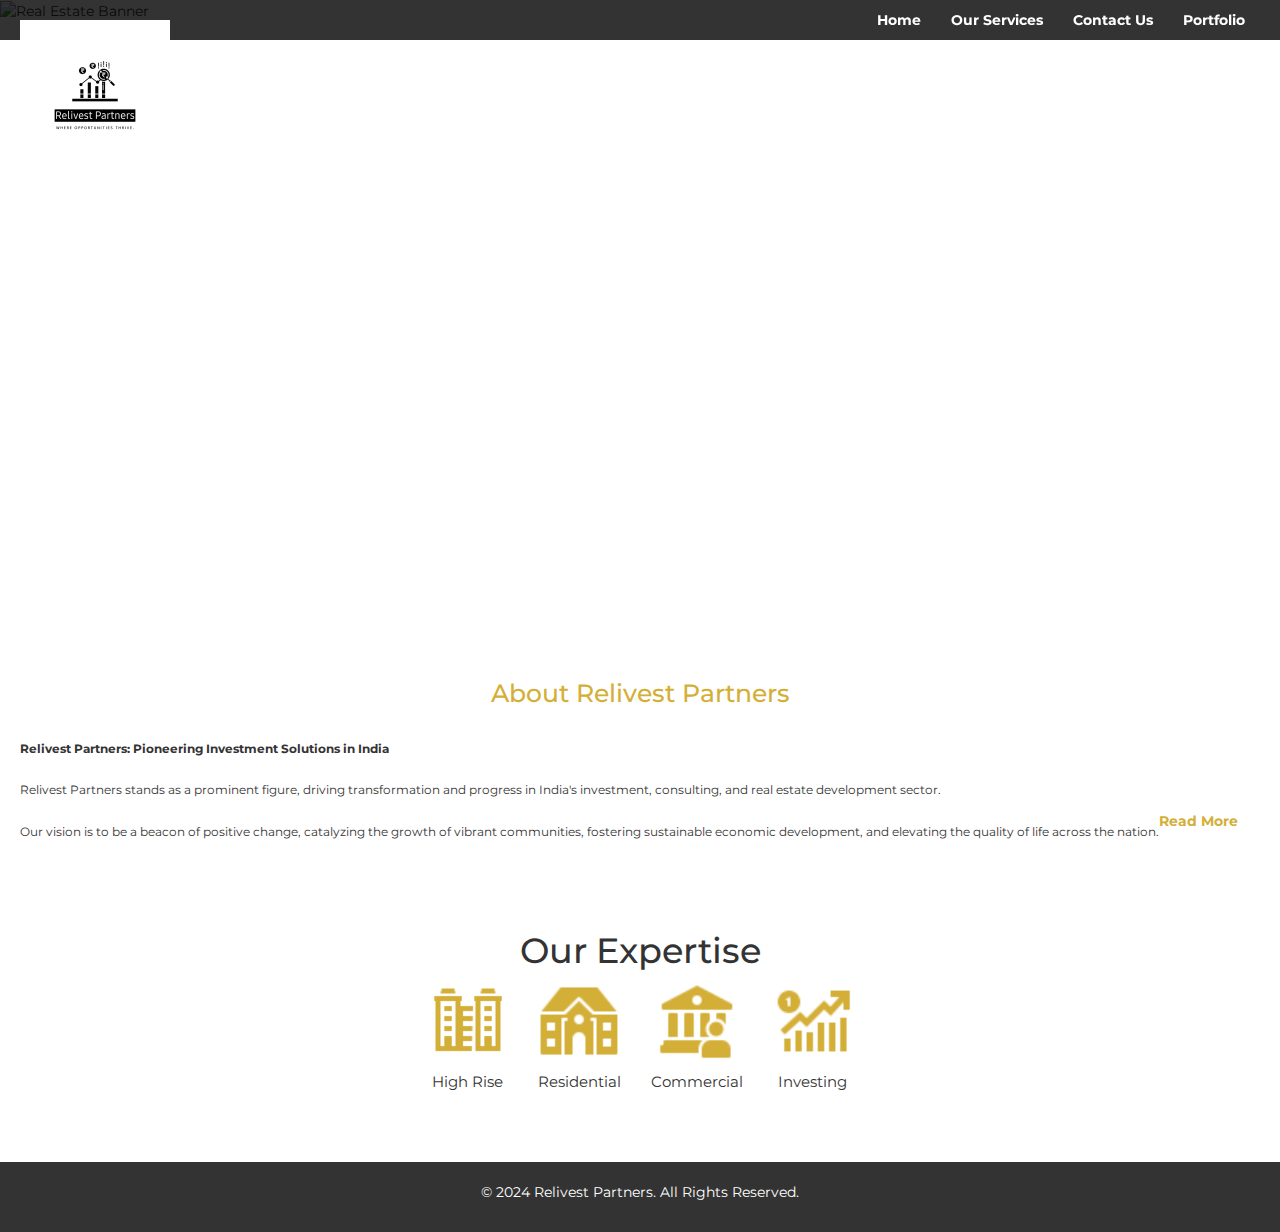
==== commit 148cdeb1: "Update index.html" ====
--- a/index.html
+++ b/index.html
@@ -120,7 +120,7 @@
   <div id="top-image">
     <img src="img/project-image.jpg" alt="Real Estate Banner">
     <div class="brand-panel">
-      <img src="img/White Logo.jpg" alt="Relivest Logo" width="150">
+      <img src="img/White Logo.jpg" alt="Relivest Logo" style="width: 150px; height: auto;">
     </div>
   </div>
 
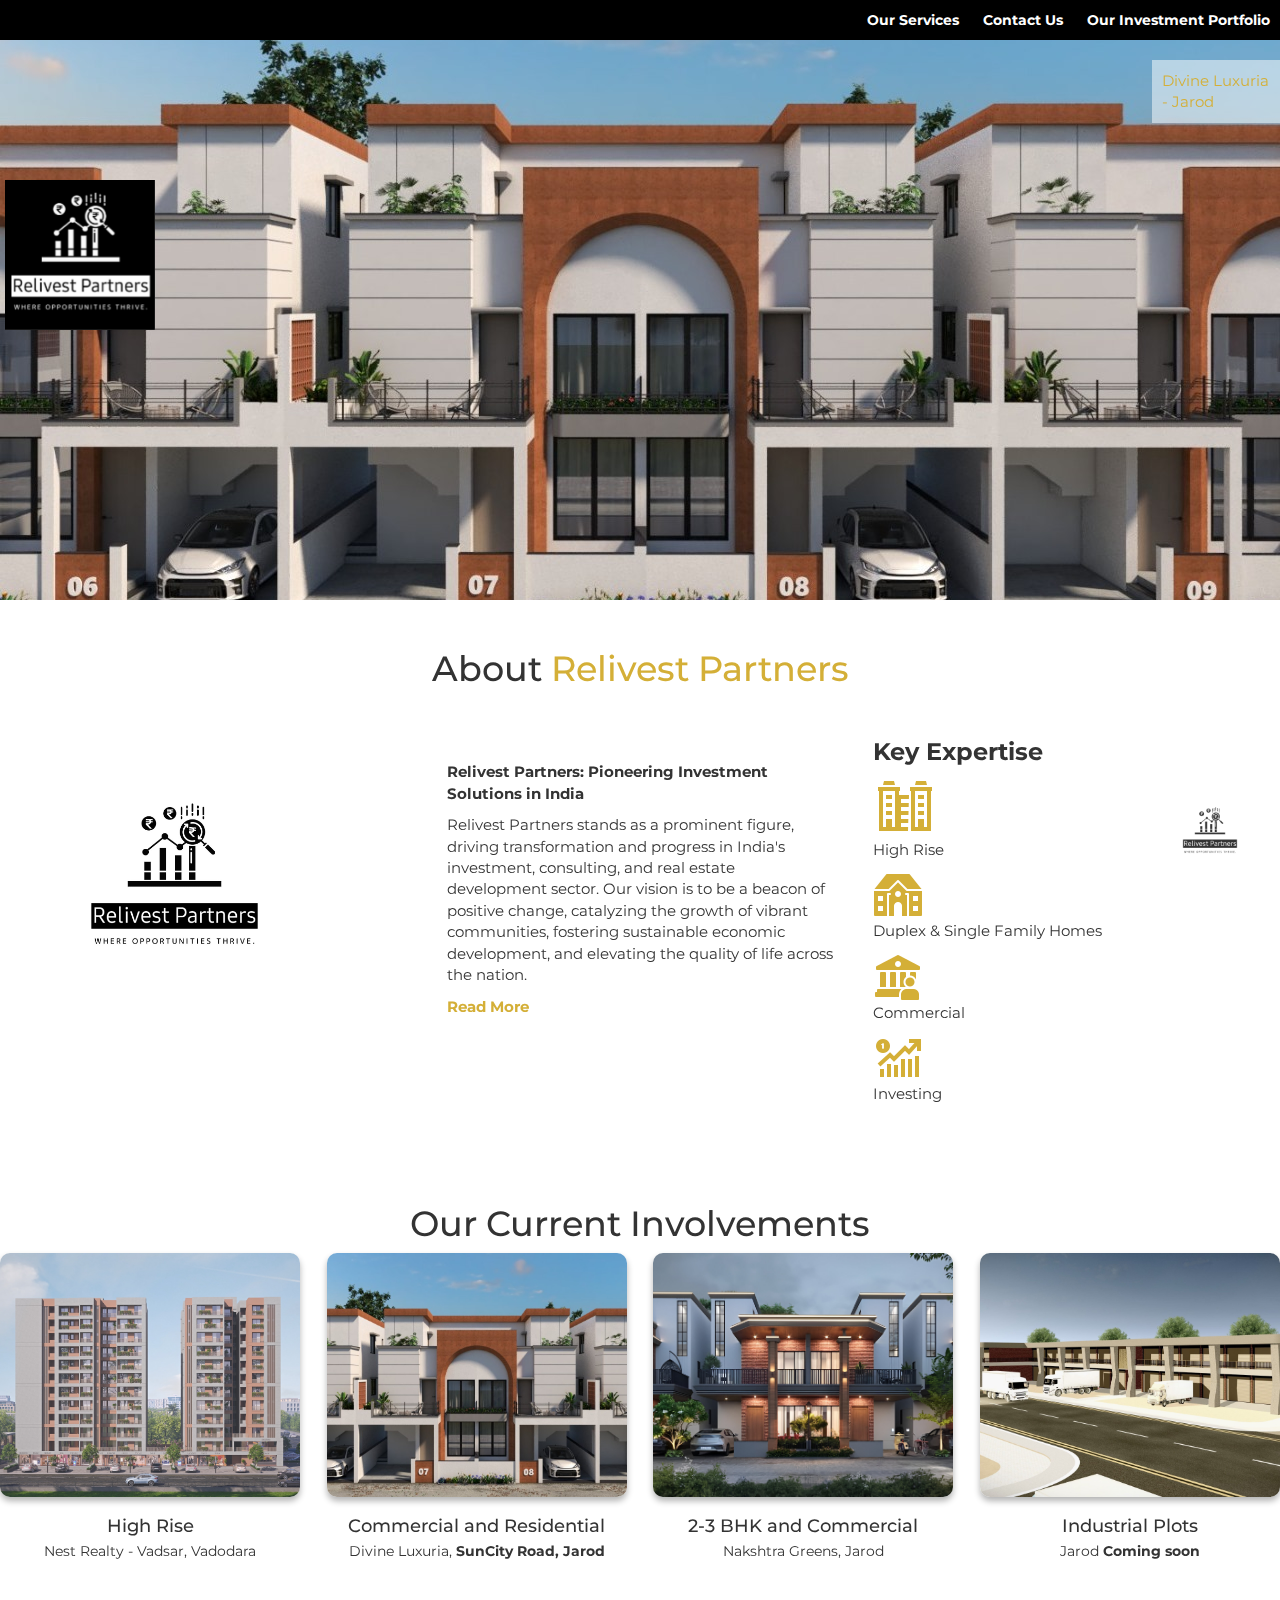
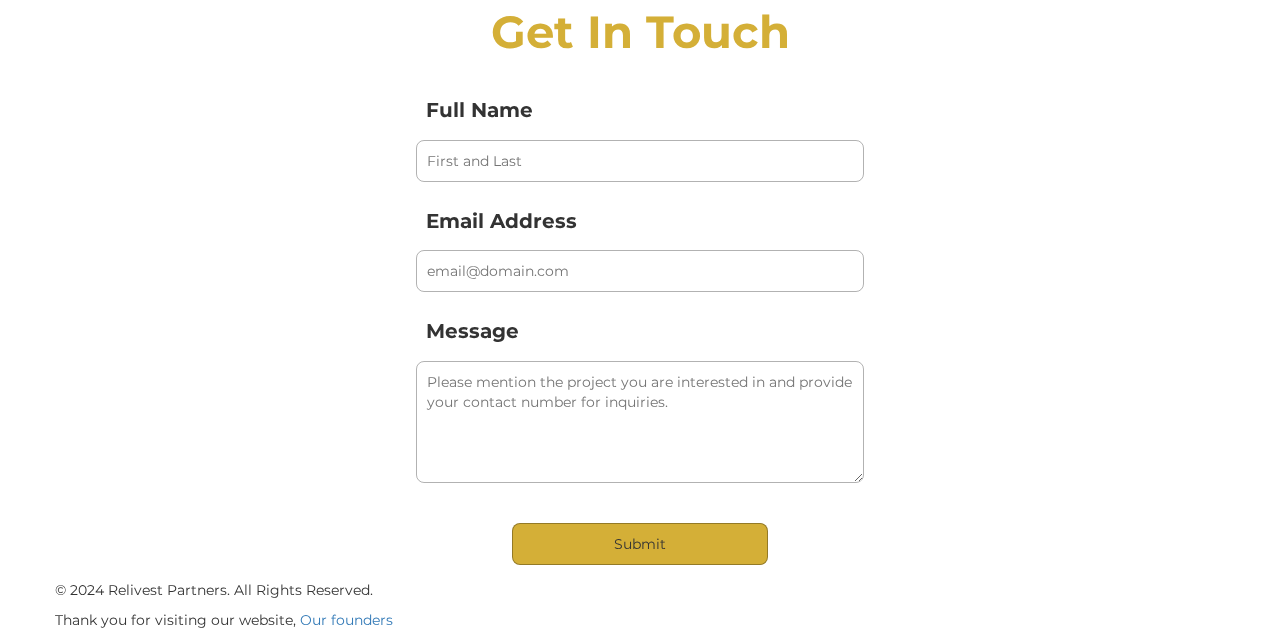
==== commit 831b66cb: "Update index.html" ====
--- a/index.html
+++ b/index.html
@@ -5,51 +5,18 @@
   <meta charset="UTF-8">
   <meta name="viewport" content="width=device-width, initial-scale=1.0">
   <meta name="description" content="Elevate your real estate investment with Relivest Partners, a trusted developer in Vadodara. Explore our diverse portfolio of 2BHK, 3BHK, villas, bungalows, and more. Experience quality craftsmanship, prime locations, and investment opportunities tailored for you.">
-  <meta name="keywords" content="Relivest Partners, investment, real estate, India, 2bhk, duplex, residential, flat, 1bhk, 3bhk, villa, bungalow, land, jamin">
+ <meta name="keywords" content="Relivest Partners, investment, real estate, India, 2bhk, duplex, residential, flat, 1bhk, 3bhk, villa, bungalow, land, jamin">
   <meta name="author" content="Sarthak Devmurari">
-  <title>Relivest Partners</title>
+  <title> Relivest Partners </title>
   <link rel="shortcut icon" href="favicon.ico">
   <link href="https://fonts.googleapis.com/css?family=Oswald|Montserrat" rel="stylesheet">
   <link href="style.css" rel="stylesheet">
   <link rel="stylesheet" href="https://cdnjs.cloudflare.com/ajax/libs/font-awesome/5.15.4/css/all.min.css">
 
   <style>
-    /* Global Styles */
-    body {
-      font-family: 'Montserrat', sans-serif;
-      margin: 0;
-      padding: 0;
-    }
-
-    header {
-      position: fixed;
-      top: 0;
-      width: 100%;
-      background: rgba(0, 0, 0, 0.8);
-      z-index: 1000;
-    }
-
-    header nav ul {
-      list-style: none;
-      display: flex;
-      justify-content: flex-end;
-      margin: 0;
-      padding: 10px 20px;
-    }
-
-    header nav ul li {
-      margin: 0 15px;
-    }
-
-    header nav ul li a {
-      color: #ffffff;
-      text-decoration: none;
-      font-weight: bold;
-    }
-
     #top-image {
       position: relative;
-      height: 600px;
+      height: 600px; /* Adjust height as needed */
     }
 
     #top-image img {
@@ -58,110 +25,409 @@
       object-fit: cover;
     }
 
-    .about-us-container {
-      padding: 40px 20px;
-      text-align: center;
-    }
-
-    .about-us-container h2 {
-      font-size: 2.5rem;
-      color: #d4af37;
-      margin-bottom: 20px;
-    }
-
-    .about-us-container p {
-      font-size: 1.2rem;
-      line-height: 1.8;
-      margin: 10px 0;
-    }
-
-    .about-us-skills ul {
-      list-style: none;
-      display: flex;
-      justify-content: center;
+    .brand-panel {
+      position: absolute;
+      top: 180px; /* Adjust the top position as needed */
+      left: 5px; /* Adjust the left position as needed */
+      z-index: 1000; /* Ensure the logo is above the image */
+    }
+
+        .brand-panel1 {
+      position: absolute;
+      top: 350px; /* Adjust the top position as needed */
+      right: 35px; /* Adjust the left position as needed */
+      z-index: 1000; /* Ensure the logo is above the image */
+    }
+
+    /* Styles for the fixed button panel */
+    .button-panel {
+      position: fixed;
+      top: 0;
+      left: 0;
+      width: 100%;
+      background-color: rgba(0, 0, 0, 1); /* Translucent background color */
+      padding: 10px 0; /* Adjust padding as needed */
+      z-index: 1000; /* Ensure the panel is above other content */
+    }
+
+    .button-panel ul {
+/* <url> values */
+list-style-image: url("img/icon.png");
+      margin: 0;
       padding: 0;
-    }
-
-    .about-us-skills ul li {
-      margin: 0 15px;
-      text-align: center;
-    }
-
-    .about-us-skills img {
-      width: 80px;
-      height: 80px;
-      margin-bottom: 10px;
-    }
-
-    footer {
-      background: #333;
-      color: #fff;
-      text-align: center;
-      padding: 20px;
-      margin-top: 40px;
-    }
+      text-align: right;
+    }
+
+    .button-panel ul li {
+      display: inline-block;
+      margin: 0 10px; /* Adjust margin as needed */
+    }
+
+    .button-panel ul li a {
+      text-decoration: none;
+      color: #ffffff; /* Adjust text color */
+      font-weight: bold; /* Adjust font weight as needed */
+    }
+
+    .header-inner {
+      position: relative;
+      z-index: 1; /* Ensure header content stays above slideshow */
+    }
+
+    .vertical-panel-content {
+      color: white; /* Text color */
+    }
+
+    #slideshow {
+      /* Slideshow styles */
+    }
+
+    /* Additional styling for the buttons panel if needed */
+    .buttons-panel {
+      /* Add your styles here */
+    }
+    
+  .contact-container .contact-header {
+  font-size: 4.5rem !important; /* Increase font size */
+  font-weight: bold; /* Make the font bold */
+  color: #D4AF37; /* Dark text color */
+  background-color: rgba(242, 240, 245, 0.0); /* Translucent background color */
+  text-align: center; /* Align to the center */
+  margin-top: 40px; /* Adjust spacing from the top section */
+  margin-bottom: 20px; /* Add space below the header */
+}
+
+  
+ /* Apply styles to form input, select, textarea, fieldset, optgroup, label, and StripeElement */
+form input,
+form select,
+form textarea,
+form fieldset,
+form optgroup,
+form label,
+form .StripeElement {
+  font-size: 100%;
+  color: inherit;
+  border: none;
+  border-radius: 8px; /* Add curved borders */
+  display: block;
+  width: 60%;
+  padding: 10px; /* Add padding */
+  margin-bottom: 5px; /* Add space between elements */
+  margin: 0 auto 15px; /* Center the element horizontally and add space below */
+  webkit-appearance: button;
+  moz-appearance: button;
+  box-sizing: border-box;
+}
+
+/* Additional styling for form label and legend */
+form label,
+form legend {
+  font-size: 2rem;
+  margin-bottom: 0.5rem;
+}
+
+/* Apply border, padding, margin, and width to form input, select, textarea, and StripeElement */
+form input,
+form select,
+form textarea,
+form .StripeElement {
+  border: 1px solid rgba(0, 0, 0, 0.3);
+  background-color: rgba(62, 54, 46, 0.0); /* Translucent background color */
+}
+
+/* Additional styling for focused elements */
+form input:focus,
+form select:focus,
+form textarea:focus,
+form .StripeElement:focus {
+  background-color: white;
+  outline-style: solid;
+  outline-width: thin;
+  outline-color: gray;
+  outline-offset: -1px;
+}
+
+/* Apply width to text and email inputs and StripeElement */
+form [type="text"],
+form [type="email"],
+form .StripeElement {
+  width: 60%;
+}
+
+/* Apply width to button inputs */
+form [type="button"],
+form [type="submit"],
+form [type="reset"] {
+  width: 20%; /* Set button width to 100% */
+  cursor: pointer;
+  -webkit-appearance: button;
+  -moz-appearance: button;
+  appearance: button;
+  background-color: #D4AF37;
+}
+
+/* Remove outline on focus for button inputs */
+form [type="button"]:focus,
+form [type="submit"]:focus,
+form [type="reset"]:focus 
+    {
+  outline: none;
+}
+
+/* Additional styling for form select */
+form select {
+  text-transform: none;
+}
+ /* Position and style for the logo elements */
+    .faded-logo {
+      position: fixed;
+      width: 100px; /* Adjust size as needed */
+      height: auto; /* Maintain aspect ratio */
+      opacity: 0.8; /* Adjust opacity to make it faded */
+      pointer-events: none; /* Prevent interaction with the logo */
+      z-index: -1; /* Ensure the logo is behind other content */
+    }
+
+    /* Position the logo in different places */
+
+    .logo-bottom-right {
+      bottom: 20px;
+      right: 20px;
+    }
+
+    /* Additional logo positions can be added as needed */
   </style>
+  
 </head>
-
 <body>
-  <!-- Header Section -->
-  <header>
-    <nav>
+   <!-- Logo images -->
+  <img src="img/White Logo.jpg" alt="Logo" class="faded-logo logo-bottom-right">
+  
+  <div id="top-image" class="slideshow-container">
+    <img id="project-image" src="" alt="Top Image">
+    <div class="project-name" id="project-name"></div>
+  </div>
+  <div class="loader"></div>
+  <header class="logo-image">
+    <div class="brand-panel">
+      <a href="index.html" class="brand js-target-scroll">
+        <img src="img/White Logo.jpg" width="150" height="150" alt="Logo">
+      </a>
+
+  <nav class="navbar-desctop visible-md visible-lg">
+    <!-- Desktop navigation menu -->
+  </nav>
+  <nav class="navbar-mobile">
+    <!-- Mobile navigation menu -->
+  </nav>
+</header>
+
+  <!-- Fixed button panel -->
+  <div class="button-panel">
+    <nav class="navigation">
       <ul>
-        <li><a href="index.html">Home</a></li>
         <li><a href="services.html">Our Services</a></li>
         <li><a href="contact.html">Contact Us</a></li>
-        <li><a href="investments.html">Portfolio</a></li>
+        <li><a href="Investments.html">Our Investment Portfolio</a></li>
       </ul>
     </nav>
-  </header>
-
-  <!-- Top Image Section -->
-  <div id="top-image">
-    <img src="img/project-image.jpg" alt="Real Estate Banner">
-    <div class="brand-panel">
-      <img src="img/White Logo.jpg" alt="Relivest Logo" style="width: 150px; height: auto;">
-    </div>
   </div>
-
-  <!-- About Us Section -->
-  <main>
-    <div class="about-us-container">
-      <h2>About <span style="color: #d4af37;">Relivest Partners</span></h2>
+  
+     <div class="brand-panel">
+      <a href="index.html" class="brand js-target-scroll">
+        <img src="img/LOGO.PNG.png" width="150" height="150" alt="Logo">
+      </a>
+    </div>
+
+  
+<style>
+  /* Font Family */
+  body {
+    font-family: 'Montserrat', sans-serif;
+  }
+
+  /* Vision and Approach Titles */
+  .service-title {
+    font-family: 'Montserrat', sans-serif;
+    font-weight: bold;
+    font-size: 2.5rem;
+    color: #D4AF37;
+  }
+
+  /* Description Text */
+  .service-description {
+    font-family: 'Montserrat', sans-serif;
+    font-size: 1.4rem;
+    line-height: 1.6;
+    color: #000; /* Default text color */
+  }
+
+  /* Highlighted Words */
+  .highlight {
+    color: #D4AF37; /* Highlight color */
+  }
+</style>
+
+<main>
+  <p> </p>
+  <p> </p>
+  <p> </p>
+  <div class="about-us-container">
+    <h2>About <span style="color: #d4af37;">Relivest Partners</span></h2>
+
+    <!-- Image Section -->
+    <div class="image-section">
+      <img src="img/White Logo.jpg" alt="Description of Image">
+    </div>
+
+    <!-- Description Section -->
+    <div class="about-us-description">
+      <br><br>
       <p><strong>Relivest Partners: Pioneering Investment Solutions in India</strong></p>
-      <p>Relivest Partners stands as a prominent figure, driving transformation and progress in India's investment, consulting, and real estate development sector.</p>
-      <p>Our vision is to be a beacon of positive change, catalyzing the growth of vibrant communities, fostering sustainable economic development, and elevating the quality of life across the nation.</p>
-      <a href="about.html" style="color: #d4af37; font-weight: bold;">Read More</a>
-    </div>
-
+      <p>Relivest Partners stands as a prominent figure, driving transformation and progress in India's investment, consulting, and real estate development sector. Our vision is to be a beacon of positive change, catalyzing the growth of vibrant communities, fostering sustainable economic development, and elevating the quality of life across the nation.</p>
+      <div class="read-more-button">
+        <a href="about.html" style="color: #d4af37;" target="_blank">Read More</a>
+      </div>
+    </div>
+    
     <!-- Skills Section -->
     <div class="about-us-skills">
-      <h2 class="service-title">Our Expertise</h2>
       <ul>
         <li>
-          <img src="img/High-Rise-Icon.png" alt="High Rise">
+         <h3> <strong>Key Expertise</strong></h3>
+        </li>
+        
+        <li>
+          <img src="img/High-Rise-Icon.png" alt="Skill 1" class="skill-icon">
           <p>High Rise</p>
         </li>
         <li>
-          <img src="img/Residential.png" alt="Residential">
-          <p>Residential</p>
+          <img src="img/Residential.png" alt="Skill 2" class="skill-icon">
+          <p>Duplex & Single Family Homes</p>
         </li>
         <li>
-          <img src="img/Commercial-Icon.png" alt="Commercial">
+          <img src="img/Commercial-Icon.png" alt="Skill 3" class="skill-icon">
           <p>Commercial</p>
         </li>
         <li>
-          <img src="img/Investing.png" alt="Investing">
+          <img src="img/Investing.png" alt="Skill 4" class="skill-icon">
           <p>Investing</p>
         </li>
       </ul>
     </div>
+  </div>
+</main>
+
+
+
+      <!-- Forte section -->
+      <div class="forte-section">
+        <h2>Our Current Involvements</h2>
+        <div class="project-grid">
+          <div class="project-item">
+            <img src="img/high-rise-image.jpg" width="200" height="250" alt="High Rise Image">
+            <div class="project-details">
+              <h3>High Rise</h3>
+              <p>Nest Realty - Vadsar, Vadodara</p>
+            </div>
+          </div>
+          <div class="project-item">
+            <img src="img/commercial-image.jpg" width="200" height="250" alt="Commercial Image">
+            <div class="project-details">
+              <h3>Commercial and Residential</h3>
+              <p>Divine Luxuria, <strong>SunCity Road, Jarod</strong></p>
+            </div>
+          </div>
+          <div class="project-item">
+            <img src="img/bungalow-image.jpg" width="200" height="250" alt="Bungalow Image">
+            <div class="project-details">
+              <h3>2-3 BHK and Commercial</h3>
+              <p>Nakshtra Greens, Jarod</p>
+            </div>
+          </div>
+          <div class="project-item">
+            <img src="img/project-image4.jpg" width="200" height="250" alt="Project 4 Image">
+            <div class="project-details">
+              <h3>Industrial Plots</h3>
+              <p> Jarod <strong>Coming soon</strong></p>
+            </div>
+          </div>
+        </div>
+      </div>
+    </div>
   </main>
 
-  <!-- Footer Section -->
-  <footer>
-    <p>&copy; 2024 Relivest Partners. All Rights Reserved.</p>
+  <div class="contact-container">
+    <h1 class="contact-header">Get In Touch</h1>
+    <!-- modify this form HTML and place wherever you want your form -->
+    <form
+  action="https://formspree.io/f/mayrangj"
+  method="POST"
+>
+      <fieldset id="fs-frm-inputs">
+        <label for="full-name">Full Name</label>
+        <input type="text" name="name" id="full-name" placeholder="First and Last" required="">
+        <label for="email-address">Email Address</label>
+        <input type="email" name="_replyto" id="email-address" placeholder="email@domain.com" required="">
+        
+        <label for="message">Message</label>
+        <textarea rows="5" name="message" id="message" placeholder="Please mention the project you are interested in and provide your contact number for inquiries." required=""></textarea>
+        <input type="hidden" name="_subject" id="email-subject" value="Contact Form Submission">
+      </fieldset>
+      <input type="submit" value="Submit">
+    </form>
+  </div>
+
+  <footer class="footer">
+    <div class="container">
+      <div class="row">
+        <div class="col">
+          <p>© 2024 Relivest Partners. All Rights Reserved.</p>
+        </div>
+        <div class="col">
+          <p>Thank you for visiting our website, <a href="about.html">Our founders</a></p>
+        </div>
+      </div>
+    </div>
   </footer>
+
+  <!-- JavaScript code for slideshow -->
+ <script>
+  // Slideshow functionality
+  var projects = [
+    { name: "The Nest - Vadsar", image: "img/high-rise-image.jpg" },
+    { name: "Divine Luxuria - Jarod", image: "img/commercial-image.jpg" },
+    { name: "Nakshatra Greens - Jarod", image: "img/bungalow-image.jpg" },
+    { name: "Commercial Plots - Soon", image: "img/project-image4.jpg" }
+  ];
+
+  var currentProjectIndex = 0;
+  var projectImageElement = document.getElementById("project-image");
+  var projectNameElement = document.getElementById("project-name");
+
+  function showNextProject() {
+    currentProjectIndex = (currentProjectIndex + 1) % projects.length;
+    var project = projects[currentProjectIndex];
+    projectImageElement.src = project.image;
+    projectNameElement.textContent = project.name;
+  }
+
+  // Show the first project initially
+  showNextProject();
+
+  // Change project every 3 seconds (3000 milliseconds)
+  setInterval(showNextProject, 3000);
+
+  // Adjust font size and style for project name
+  projectNameElement.style.fontSize = "1.5rem"; // Adjust font size
+  projectNameElement.style.color = "#D4AF37"; // Set text color to white
+  projectNameElement.style.backgroundColor = "rgba(255, 255, 255, 0.5)"; // Set background color to translucent black
+  projectNameElement.style.padding = "10px"; // Add padding for better readability
+  projectNameElement.style.position = "absolute"; // Position the element
+  projectNameElement.style.top = "10%"; // Center vertically
+  projectNameElement.style.left = "90%"; // Center horizontally
+
+</script>
 </body>
-
 </html>
